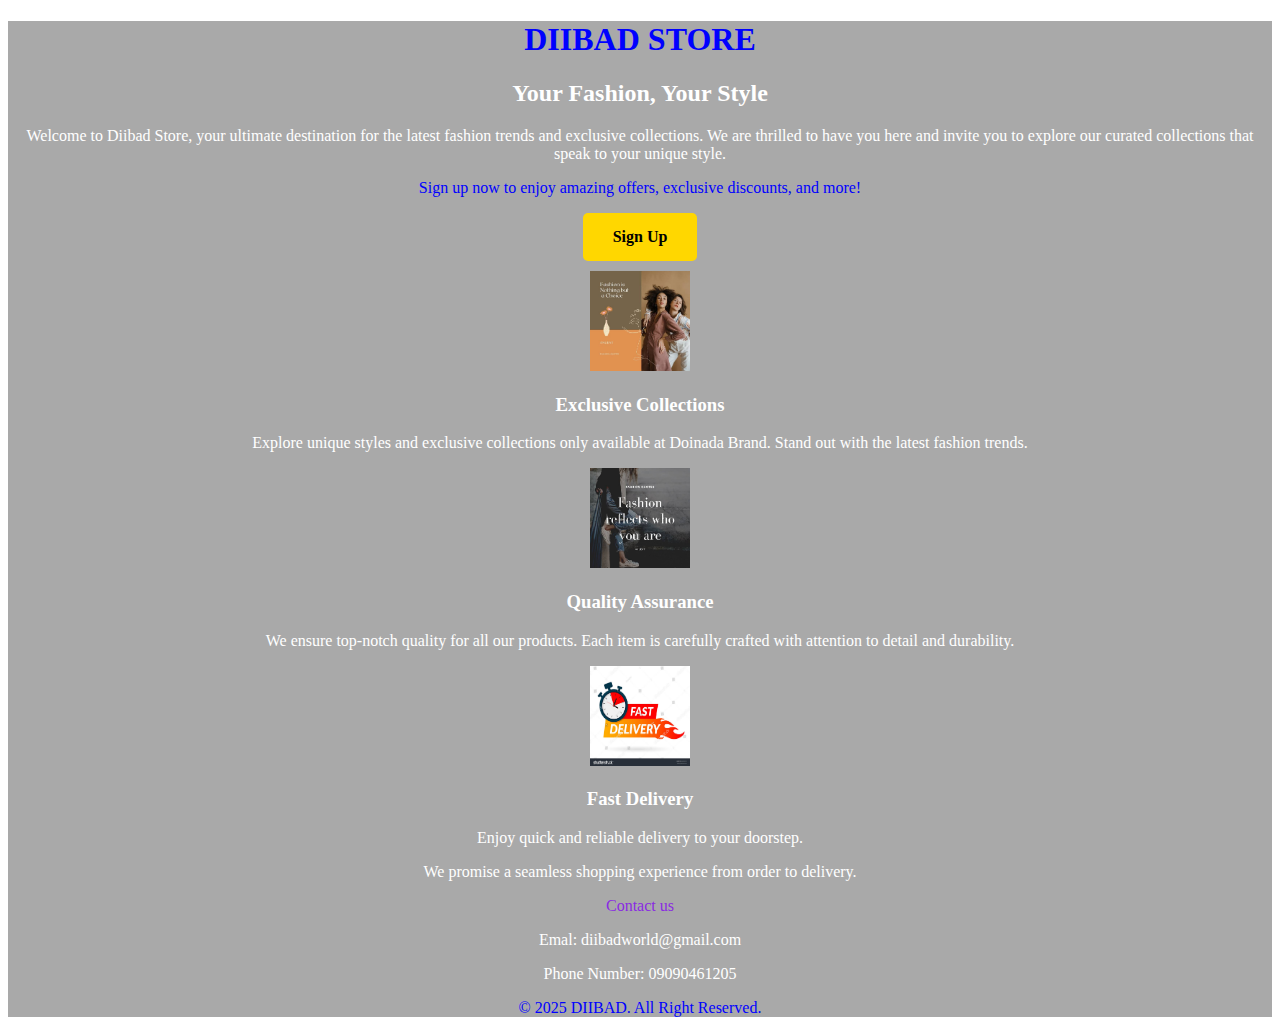
==== diibadfolder/index.html @ 19391ca2 "Add files via upload" ====
<!DOCTYPE html>
<html lang="en">
<head>
    <meta charset="UTF-8">
    <meta name="viewport" content="width=device-width, initial-scale=1.0">
    <title>Diibad Store</title>
    <link rel="stylesheet" href="styles.css">
</head>
<body>


    <section style="background-color: darkgray; color: white; text-align: center;">
        <div>
            <h1 Style="color: blue;">DIIBAD STORE</h1>
            <h2>Your Fashion, Your Style</h2>
            <p style="color: white;">Welcome to Diibad Store, your ultimate destination for the latest fashion trends and exclusive collections. We are thrilled to have you here and invite you to explore our curated collections that speak to your unique style.</p>
            <p style="color: blue;">Sign up now to enjoy amazing offers, exclusive discounts, and more!</p>
            <a href="sign up" style="display: inline-block; background-color: gold; margin-bottom: 10px; color: black; padding: 15px 30px; text-decoration: none; font-weight: bold; border-radius: 5px;">Sign Up</a>

    <section class="features-section">
        <div class="feature">
            <img class="img-dtwo"src="img/diibadthree.jpg" alt="diibadprofile" width="100" height="100">

            <h3>Exclusive Collections</h3>
            <p>Explore unique styles and exclusive collections only available at Doinada Brand. Stand out with the latest fashion trends.</p>

        </div>
        <div class="feature">
            <img class="img-done" src="img/diibadtwo.jpg" alt="diibadprofile" width="100" height="100">
            <h3>Quality Assurance</h3>
            <p>We ensure top-notch quality for all our products. Each item is carefully crafted with attention to detail and durability.</p>
        </div>
        <div class="feature">
            <img class="img-diibad" src="img/diibadone.jpg" alt="diibadprofile" width="100" height="100">
            <h3>Fast Delivery</h3>
            <p>Enjoy quick and reliable delivery to your doorstep.</p>
                <p>We promise a seamless shopping experience from order to delivery.</p>
        </div>
    </section>

    <!-- Footer Section -->
    <footer class="footer">
        <p style="color: blueviolet;">Contact us</p>
        <p>Emal: diibadworld@gmail.com</p>
        <p>Phone Number: 09090461205</p>
        <p style="color: blue;">&copy; 2025 DIIBAD. All Right Reserved.</p>
</footer>
</body>
</html>
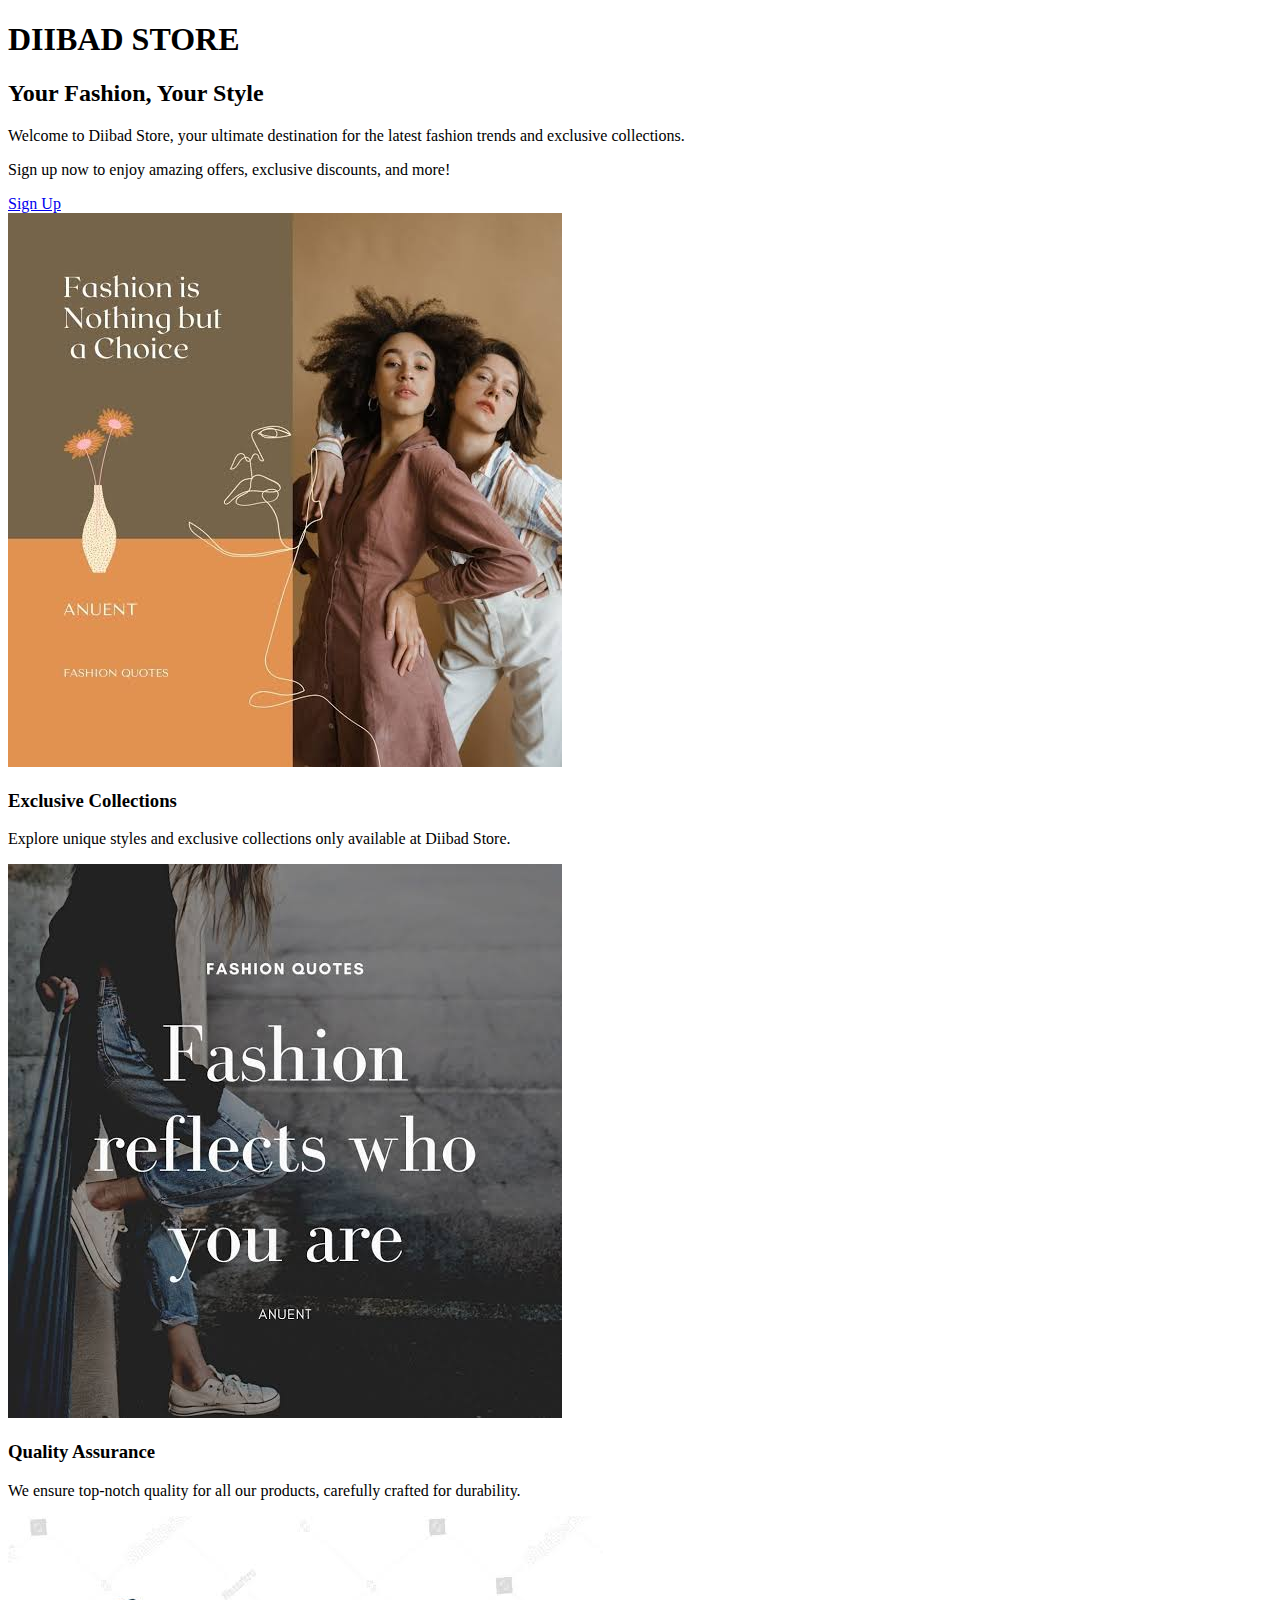
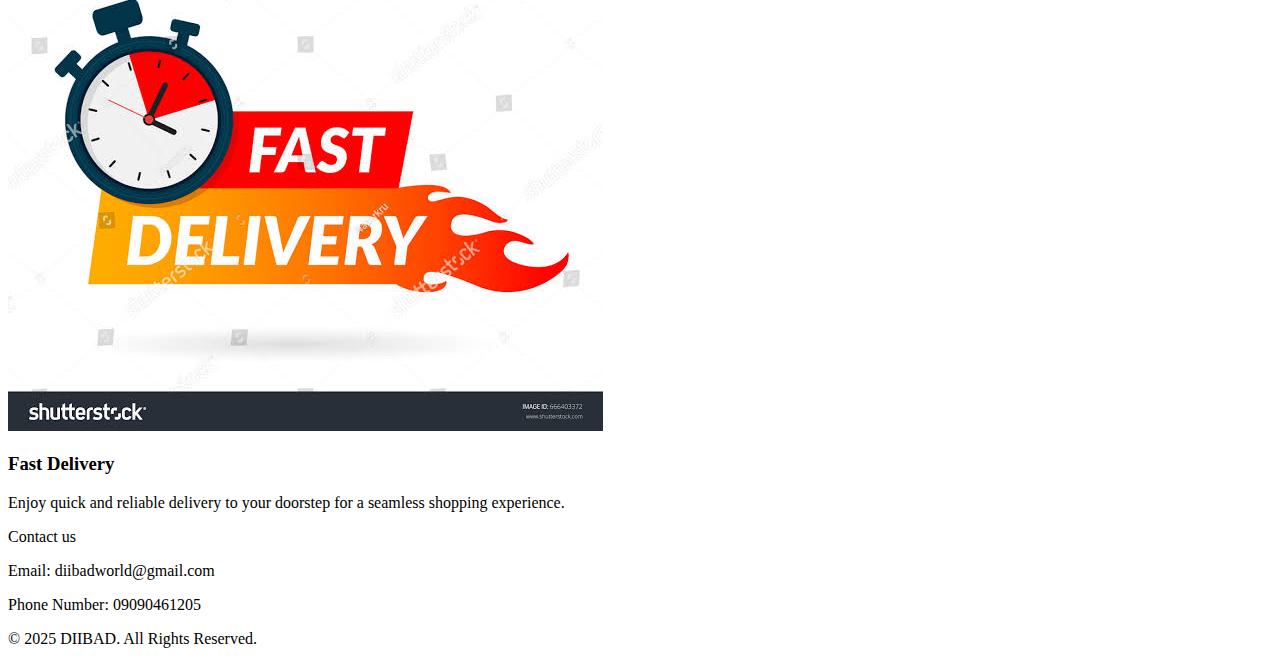
==== commit acdec066: "Update index.html" ====
--- a/diibadfolder/index.html
+++ b/diibadfolder/index.html
@@ -8,42 +8,40 @@
 </head>
 <body>
 
-
-    <section style="background-color: darkgray; color: white; text-align: center;">
-        <div>
-            <h1 Style="color: blue;">DIIBAD STORE</h1>
+    <section class="hero">
+        <div class="hero-content">
+            <h1>DIIBAD STORE</h1>
             <h2>Your Fashion, Your Style</h2>
-            <p style="color: white;">Welcome to Diibad Store, your ultimate destination for the latest fashion trends and exclusive collections. We are thrilled to have you here and invite you to explore our curated collections that speak to your unique style.</p>
-            <p style="color: blue;">Sign up now to enjoy amazing offers, exclusive discounts, and more!</p>
-            <a href="sign up" style="display: inline-block; background-color: gold; margin-bottom: 10px; color: black; padding: 15px 30px; text-decoration: none; font-weight: bold; border-radius: 5px;">Sign Up</a>
+            <p>Welcome to Diibad Store, your ultimate destination for the latest fashion trends and exclusive collections.</p>
+            <p>Sign up now to enjoy amazing offers, exclusive discounts, and more!</p>
+            <a href="signup.html" class="signup-btn">Sign Up</a>
+        </div>
+    </section>
 
     <section class="features-section">
         <div class="feature">
-            <img class="img-dtwo"src="img/diibadthree.jpg" alt="diibadprofile" width="100" height="100">
-
+            <img src="img/diibadthree.jpg" alt="Exclusive Collections">
             <h3>Exclusive Collections</h3>
-            <p>Explore unique styles and exclusive collections only available at Doinada Brand. Stand out with the latest fashion trends.</p>
-
+            <p>Explore unique styles and exclusive collections only available at Diibad Store.</p>
         </div>
         <div class="feature">
-            <img class="img-done" src="img/diibadtwo.jpg" alt="diibadprofile" width="100" height="100">
+            <img src="img/diibadtwo.jpg" alt="Quality Assurance">
             <h3>Quality Assurance</h3>
-            <p>We ensure top-notch quality for all our products. Each item is carefully crafted with attention to detail and durability.</p>
+            <p>We ensure top-notch quality for all our products, carefully crafted for durability.</p>
         </div>
         <div class="feature">
-            <img class="img-diibad" src="img/diibadone.jpg" alt="diibadprofile" width="100" height="100">
+            <img src="img/diibadone.jpg" alt="Fast Delivery">
             <h3>Fast Delivery</h3>
-            <p>Enjoy quick and reliable delivery to your doorstep.</p>
-                <p>We promise a seamless shopping experience from order to delivery.</p>
+            <p>Enjoy quick and reliable delivery to your doorstep for a seamless shopping experience.</p>
         </div>
     </section>
 
-    <!-- Footer Section -->
     <footer class="footer">
-        <p style="color: blueviolet;">Contact us</p>
-        <p>Emal: diibadworld@gmail.com</p>
+        <p>Contact us</p>
+        <p>Email: diibadworld@gmail.com</p>
         <p>Phone Number: 09090461205</p>
-        <p style="color: blue;">&copy; 2025 DIIBAD. All Right Reserved.</p>
-</footer>
+        <p>&copy; 2025 DIIBAD. All Rights Reserved.</p>
+    </footer>
+
 </body>
-</html>+</html>
